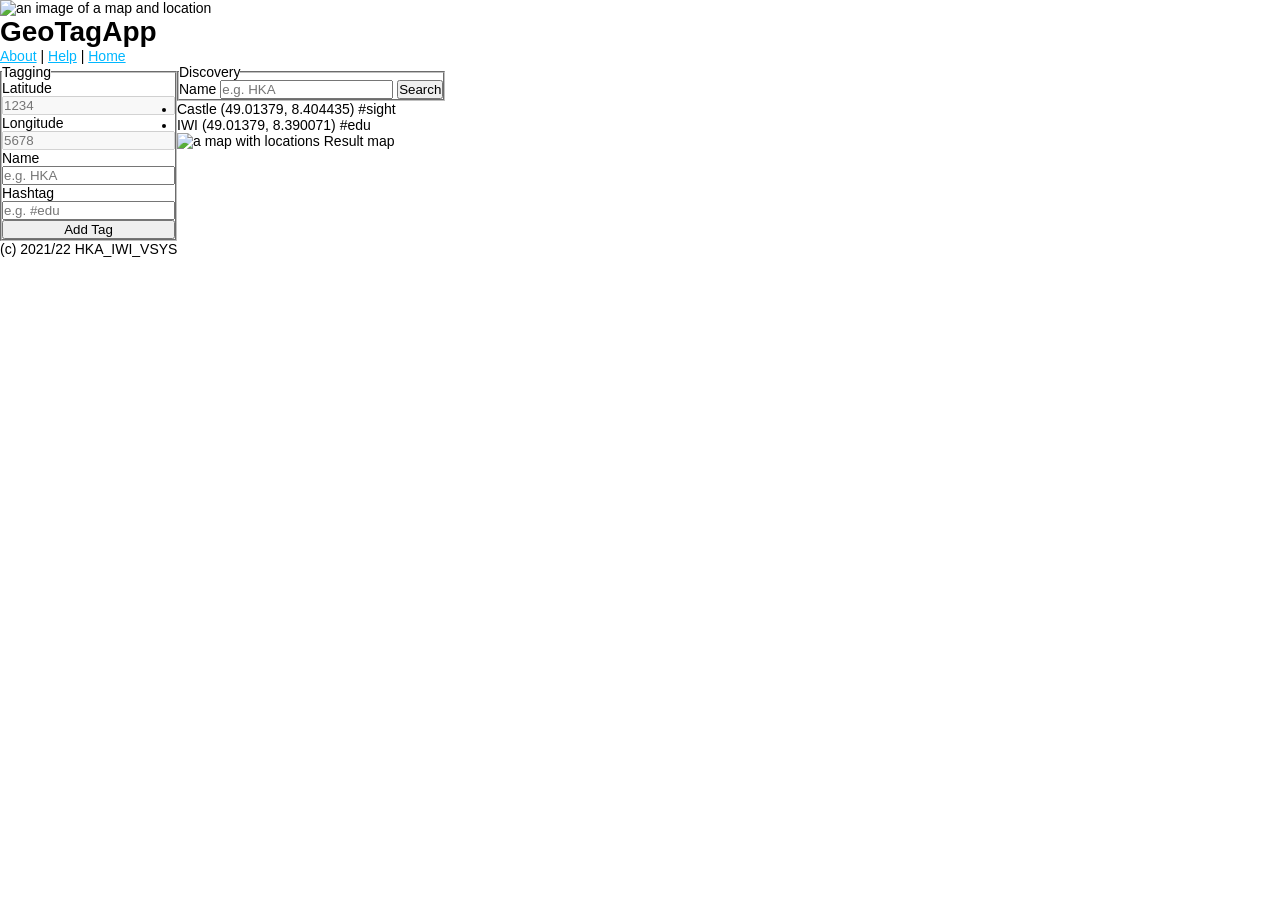
==== Aufgabe1/gta_v1/public/index.html @ cd08b1d3 "added input fields and started with CSS, missing validation" ====
<!DOCTYPE html>

<!-- File origin: VS1LAB A1a -->

<html lang="en">

<script>
function validate_tag() {
    let tag_name = document.forms["tag-form"]["tag_name"].value;
    let tag_tag = document.forms["tag-form"]["tag_tag"].value;
    
}
</script>

<head>
    <meta charset="UTF-8">
    <meta name="viewport" content="width=device-width, initial-scale=1.0">
    <title>GeoTagApp</title>
    <link rel="stylesheet" href="./stylesheets/style.css" />
    <meta name="viewport" content="width=device-width, initial-scale=1.0">
</head>

<body>
    <header class="header">
        <img src="./images/location.png" class="header__image" alt="an image of a map and location">
        <h1 class="header__title">GeoTagApp</h1>
        <nav class="header__navigation">
            <a href="#">About</a> | <a href="#">Help</a> | <a href="/">Home</a>
        </nav>
    </header>

    <main class="main">
        <section class="main__tagging tagging">
            <!-- <h2>Tagging</h2> -->

            <!-- ############### VS1Lab 1a Form 1 Start -->
            <form id="tag-form" action="/tagging" method="post">

                <!-- ... your code here ... -->
                <fieldset class="tagging_fieldset">
                    <legend>Tagging</legend>
                    <label>Latitude</label>
                    <input type="text" id="tag_laditude" placeholder="1234" disabled>
                    <label>Longitude</label>
                    <input type="text" id="tag_longitude" placeholder="5678" disabled>
                    <label>Name</label>
                    <input type="text" id="tag_name" placeholder="e.g. HKA">
                    <label>Hashtag</label>
                    <input type="text" id="tag_tag" placeholder="e.g. #edu">
                    <input type="submit" value="Add Tag">
                </fieldset>

            </form>
            <!-- ############### VS1Lab 1a Form 1 End -->

        </section>

        <section class="main__discovery discovery">
            <!-- <h2 class="discovery__title">Discovery</h2> -->

            <!-- ############### VS1Lab 1a Form 2 Start -->
            <form class="discovery__search" id="discoveryFilterForm" action="/discovery" method="post">

                <!-- ... your code here ... -->
                <fieldset>
                    <legend>Discovery</legend>
                    <label>Name</label>
                    <input type="text" id="discovery_name" placeholder="e.g. HKA">
                    <input type="submit" value="Search">
                </fieldset>

            </form>
            <!-- ############### VS1Lab 1a Form 2 End -->

            <div class="discovery__wrapper">
                <div class="discovery__taglist">
                    <ul class="discovery__results" id="discoveryResults">
                        <li>Castle (49.01379, 8.404435) #sight</li>
                        <li>IWI (49.01379, 8.390071) #edu</li>
                    </ul>
                </div>

                <div id="map" class="discovery__map">
                    <img src="./images/mapview.jpg" alt="a map with locations" id="mapView" />
                    <span>Result map</span>
                </div>
            </div>
        </section>

    </main>

    <footer class="footer">
        <span>(c) 2021/22 HKA_IWI_VSYS</span>
    </footer>
</body>

</html>
---- Aufgabe1/gta_v1/public/stylesheets/style.css ----
/*
  File origin: VS1LAB A1b  

  CSS style is BEM. Classes used for CSS, IDs for JavaScript querying (future use).
  CSS variables used for clarity and themability (e.g. through SSR). 
  Inherited box sizing used for ease of including 3rd party content-box components.
*/

/* Global styling */

html {
  box-sizing: border-box;
}

* {
  margin: 0;
  padding: 0;

  /* This approach prevents issues with 3rd party content-box components */
  box-sizing: inherit;
}


/* Variables (example: see declaration for "a" below) */

:root {
  --link-color: #00B7FF;
  --background-color: #efefef;
  --border-color: #cdcdcd;
  --gray-color: #666;
}


/* HTML element styles */

body {
  font: 14px "Lucida Grande", Helvetica, Arial, sans-serif;
  display: flex;
  flex-direction: column;
  min-height: 100vh;
}

a {
  color: var(--link-color);
}

/* ### TODO ### Styles for other HTML elements */

/* ... your code here ... */


/* Grid styles (no changes required) */

.row {
  width: 100%;
  display: flex;
  justify-content: space-between;
  flex: 1;
}

.col-1 {
  width: calc(8.33% - 1rem);
}

.col-2 {
  width: calc(16.66% - 1rem);
}

.col-3 {
  width: calc(25% - 1rem);
}

.col-4 {
  width: calc(33.33% - 1rem);
}

.col-5 {
  width: calc(41.66% - 1rem);
}

.col-6 {
  width: calc(50% - 1rem);
}

.col-7 {
  width: calc(58.33% - 1rem);
}

.col-8 {
  width: calc(66.66% - 1rem);
}

.col-9 {
  width: calc(75% - 1rem);
}

.col-10 {
  width: calc(83.33% - 1rem);
}

.col-11 {
  width: calc(91.66% - 1rem);
}

.col-12 {
  width: calc(100% - 1rem);
}


/* ### TODO ### Styles for Header Component */

/* ... your code here ... */


/* ### TODO ### Styles for Main Component */
.main {
  display: flex;
  flex-direction: row;
}
/* ... your code here ... */


/* ### TODO ### Styles for Tagging component */
/* ... your code here ... */
.tagging_fieldset {
  display: flex;
  flex-direction: column;
}


/* ### TODO ### Styles for Discovery component */

/* ... your code here ... */


/* ### TODO ### Styles for Footer Component */

/* ... your code here ... */


/* ### TODO ### Media Queries */

/* ... your code here ... */
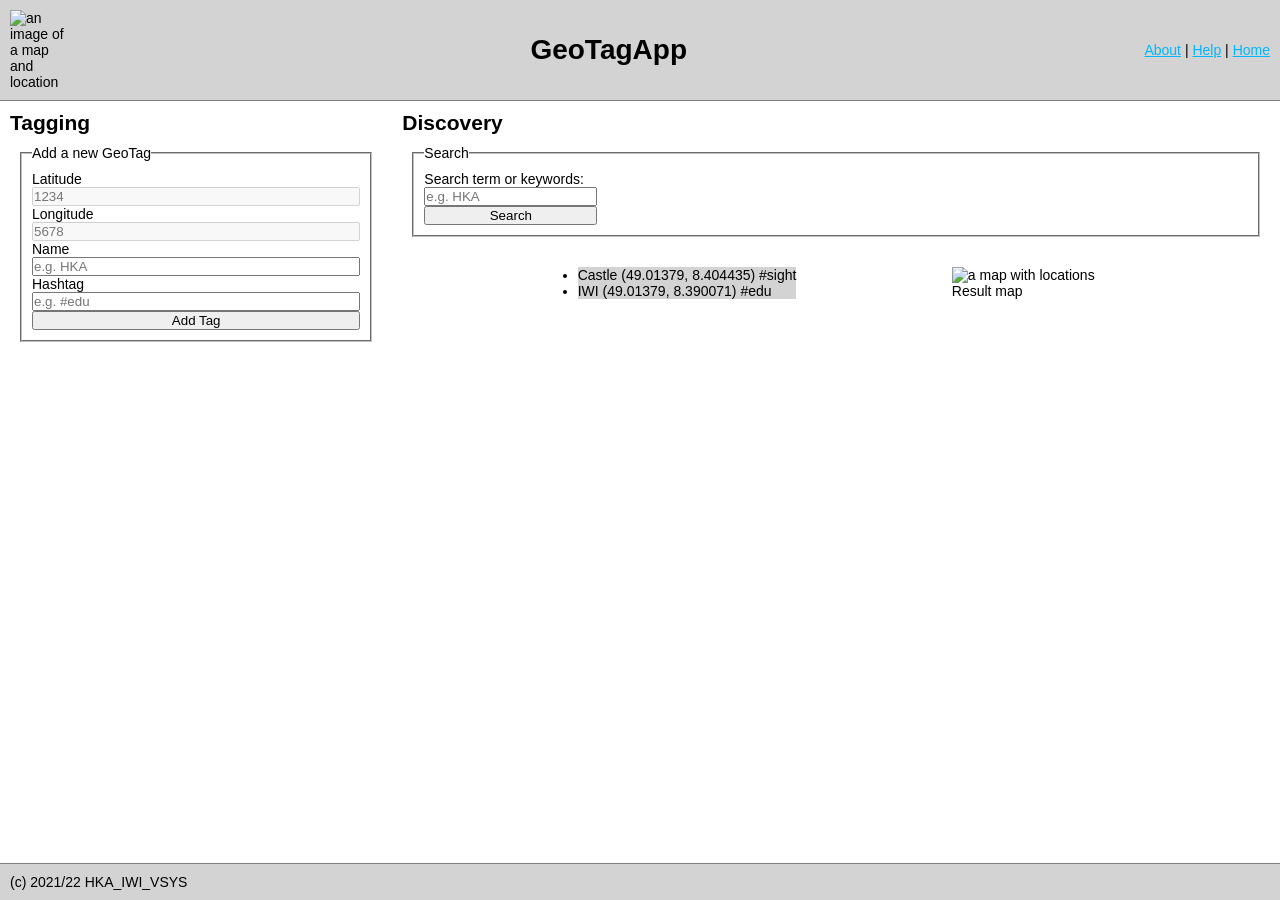
==== commit 72a35a94: "added validator, some css" ====
--- a/Aufgabe1/gta_v1/public/index.html
+++ b/Aufgabe1/gta_v1/public/index.html
@@ -6,9 +6,35 @@
 
 <script>
 function validate_tag() {
+/* ... your code here ... */
     let tag_name = document.forms["tag-form"]["tag_name"].value;
+    if (tag_name == "") {
+        alert("name cannot be empty");
+        return false;
+    } else if (tag_name.length > 10) {
+        alert("name cannot be longer than 10 characters");
+        return false;
+    }
     let tag_tag = document.forms["tag-form"]["tag_tag"].value;
-    
+    if (tag_tag[0] != '#') {
+        alert("tag needs to start with #");
+        return false;
+    } else if (tag_tag.length > 11) { //# + 10
+        alert("tag cannot be longer than 10 characters");
+        return false
+    }
+}
+
+function validate_discovery() {
+/* ... your code here ... */
+    let tag_name = document.forms["discoveryFilterForm"]["discovery_name"].value;
+    if (tag_name == "") {
+        alert("name cannot be empty");
+        return false;
+    } else if (tag_name.length > 10) {
+        alert("name cannot be longer than 10 characters");
+        return false;
+    }
 }
 </script>
 
@@ -31,14 +57,14 @@
 
     <main class="main">
         <section class="main__tagging tagging">
-            <!-- <h2>Tagging</h2> -->
+            <h2>Tagging</h2>
 
             <!-- ############### VS1Lab 1a Form 1 Start -->
-            <form id="tag-form" action="/tagging" method="post">
+            <form id="tag-form" action="/tagging" method="post" onsubmit="return validate_tag()">
 
                 <!-- ... your code here ... -->
                 <fieldset class="tagging_fieldset">
-                    <legend>Tagging</legend>
+                    <legend>Add a new GeoTag</legend>
                     <label>Latitude</label>
                     <input type="text" id="tag_laditude" placeholder="1234" disabled>
                     <label>Longitude</label>
@@ -56,19 +82,21 @@
         </section>
 
         <section class="main__discovery discovery">
-            <!-- <h2 class="discovery__title">Discovery</h2> -->
+            <h2 class="discovery__title">Discovery</h2>
 
             <!-- ############### VS1Lab 1a Form 2 Start -->
-            <form class="discovery__search" id="discoveryFilterForm" action="/discovery" method="post">
+            <form class="discovery__search" id="discoveryFilterForm" action="/discovery" method="post" onsubmit="return validate_discovery()">
 
                 <!-- ... your code here ... -->
-                <fieldset>
-                    <legend>Discovery</legend>
-                    <label>Name</label>
-                    <input type="text" id="discovery_name" placeholder="e.g. HKA">
-                    <input type="submit" value="Search">
+                <fieldset class="discovery_fieldset">
+                    <legend>Search</legend>
+                    <div class="discovery_inputs">
+                        <label>Search term or keywords:</label>
+                        <input type="text" id="discovery_name" placeholder="e.g. HKA">
+                        <input type="submit" value="Search">
+                    </div>
+                    <div class="discovery__spacer"></div>
                 </fieldset>
-
             </form>
             <!-- ############### VS1Lab 1a Form 2 End -->
 
--- a/Aufgabe1/gta_v1/public/stylesheets/style.css
+++ b/Aufgabe1/gta_v1/public/stylesheets/style.css
@@ -47,6 +47,10 @@
 /* ### TODO ### Styles for other HTML elements */
 
 /* ... your code here ... */
+.header__image {
+  width: 5%;
+  height: 5%;
+}
 
 
 /* Grid styles (no changes required) */
@@ -110,32 +114,107 @@
 /* ### TODO ### Styles for Header Component */
 
 /* ... your code here ... */
+.header {
+  display: flex;
+  justify-content: space-between;
+  align-items: center;
+  padding: 10px;
+  background-color: lightgrey;
+  border-bottom: 1px solid grey;
+}
 
 
 /* ### TODO ### Styles for Main Component */
 .main {
   display: flex;
+  justify-content: space-evenly;
+
+}
+/* ... your code here ... */
+
+
+/* ### TODO ### Styles for Tagging component */
+/* ... your code here ... */
+.main__tagging {
+  display: flex;
+  flex-grow: 1;
+  flex-direction: column;
+  margin: 10px;
+}
+
+.tagging_fieldset {
+  display: flex;
+  flex-direction: column;
+  margin: 10px;
+  padding: 10px;
+}
+
+
+/* ### TODO ### Styles for Discovery component */
+
+/* ... your code here ... */
+.main__discovery {
+  display: flex;
+  flex-grow: 3;
+  flex-direction: column;
+  margin: 10px;
+}
+
+.discovery__search {
+  display: flex;
   flex-direction: row;
 }
-/* ... your code here ... */
-
-
-/* ### TODO ### Styles for Tagging component */
-/* ... your code here ... */
-.tagging_fieldset {
-  display: flex;
-  flex-direction: column;
-}
-
-
-/* ### TODO ### Styles for Discovery component */
-
-/* ... your code here ... */
-
+
+.discovery_fieldset {
+  display: flex;
+  flex-direction: row;
+  width: 100%;
+  margin: 10px;
+  padding: 10px;
+}
+
+.discovery_inputs {
+  display: flex;
+  flex-direction: column;
+}
+
+.discovery__spacer {
+  flex-grow: 1;
+}
+
+.discovery__wrapper {
+  display: flex;
+  flex-direction: row;
+  justify-content: space-evenly;
+  margin: 10px;
+  padding: 10px;
+}
+
+.discovery__taglist {
+  display: flex;
+  flex-direction: column;
+}
+
+.discovery__results {
+  background-color: lightgray;
+}
+
+.discovery__map {
+  display: flex;
+  flex-direction: column;
+}
 
 /* ### TODO ### Styles for Footer Component */
 
 /* ... your code here ... */
+.footer {
+  display: flex;
+  align-items: center;
+  padding: 10px;
+  margin-top: auto;
+  background-color: lightgrey;
+  border-top: 1px solid grey;
+}
 
 
 /* ### TODO ### Media Queries */
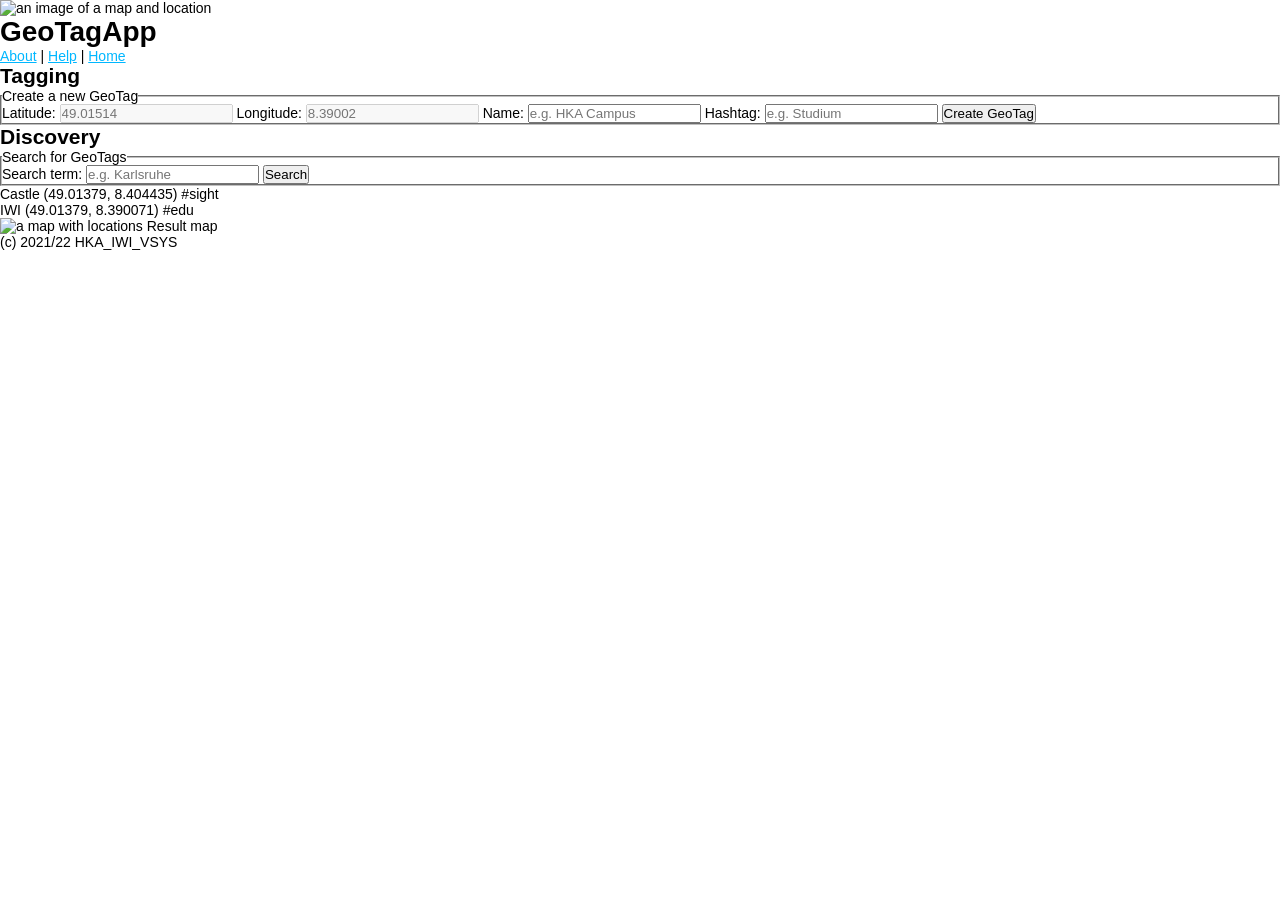
==== commit 6e47c0c4: "Forms and validation implementation" ====
--- a/Aufgabe1/gta_v1/public/index.html
+++ b/Aufgabe1/gta_v1/public/index.html
@@ -3,40 +3,6 @@
 <!-- File origin: VS1LAB A1a -->
 
 <html lang="en">
-
-<script>
-function validate_tag() {
-/* ... your code here ... */
-    let tag_name = document.forms["tag-form"]["tag_name"].value;
-    if (tag_name == "") {
-        alert("name cannot be empty");
-        return false;
-    } else if (tag_name.length > 10) {
-        alert("name cannot be longer than 10 characters");
-        return false;
-    }
-    let tag_tag = document.forms["tag-form"]["tag_tag"].value;
-    if (tag_tag[0] != '#') {
-        alert("tag needs to start with #");
-        return false;
-    } else if (tag_tag.length > 11) { //# + 10
-        alert("tag cannot be longer than 10 characters");
-        return false
-    }
-}
-
-function validate_discovery() {
-/* ... your code here ... */
-    let tag_name = document.forms["discoveryFilterForm"]["discovery_name"].value;
-    if (tag_name == "") {
-        alert("name cannot be empty");
-        return false;
-    } else if (tag_name.length > 10) {
-        alert("name cannot be longer than 10 characters");
-        return false;
-    }
-}
-</script>
 
 <head>
     <meta charset="UTF-8">
@@ -60,22 +26,19 @@
             <h2>Tagging</h2>
 
             <!-- ############### VS1Lab 1a Form 1 Start -->
-            <form id="tag-form" action="/tagging" method="post" onsubmit="return validate_tag()">
-
-                <!-- ... your code here ... -->
-                <fieldset class="tagging_fieldset">
-                    <legend>Add a new GeoTag</legend>
-                    <label>Latitude</label>
-                    <input type="text" id="tag_laditude" placeholder="1234" disabled>
-                    <label>Longitude</label>
-                    <input type="text" id="tag_longitude" placeholder="5678" disabled>
-                    <label>Name</label>
-                    <input type="text" id="tag_name" placeholder="e.g. HKA">
-                    <label>Hashtag</label>
-                    <input type="text" id="tag_tag" placeholder="e.g. #edu">
-                    <input type="submit" value="Add Tag">
+            <form id="tag-form" action="/tagging" method="post">
+                <fieldset>
+                    <legend>Create a new GeoTag</legend>
+                    <label for="tagging_latitude_input">Latitude:</label>
+                    <input id="tagging_latitude_input" placeholder="49.01514" disabled>
+                    <label for="tagging_longitude_input">Longitude:</label>
+                    <input id="tagging_longitude_input" placeholder = "8.39002" disabled>
+                    <label for="tagging_name_input">Name:</label>
+                    <input id="tagging_name_input" placeholder="e.g. HKA Campus">
+                    <label for="tagging_hashtag_input">Hashtag:</label>
+                    <input id="tagging_hashtag_input" placeholder="e.g. Studium">
+                    <button id="tagging_create_geotag_button" type="submit">Create GeoTag</button>
                 </fieldset>
-
             </form>
             <!-- ############### VS1Lab 1a Form 1 End -->
 
@@ -85,17 +48,12 @@
             <h2 class="discovery__title">Discovery</h2>
 
             <!-- ############### VS1Lab 1a Form 2 Start -->
-            <form class="discovery__search" id="discoveryFilterForm" action="/discovery" method="post" onsubmit="return validate_discovery()">
-
-                <!-- ... your code here ... -->
-                <fieldset class="discovery_fieldset">
-                    <legend>Search</legend>
-                    <div class="discovery_inputs">
-                        <label>Search term or keywords:</label>
-                        <input type="text" id="discovery_name" placeholder="e.g. HKA">
-                        <input type="submit" value="Search">
-                    </div>
-                    <div class="discovery__spacer"></div>
+            <form class="discovery__search" id="discoveryFilterForm" action="/discovery" method="post">
+                <fieldset>
+                    <legend>Search for GeoTags</legend>
+                    <label for="discovery_search_input">Search term:</label>
+                    <input id="discovery_search_input" placeholder="e.g. Karlsruhe">
+                    <button id="discovery_search_button" type="submit" onclick="return validate_discovery_form()">Search</button>
                 </fieldset>
             </form>
             <!-- ############### VS1Lab 1a Form 2 End -->
@@ -120,6 +78,56 @@
     <footer class="footer">
         <span>(c) 2021/22 HKA_IWI_VSYS</span>
     </footer>
+
+    <script>
+        const tagging_form = document.getElementById("tag-form");
+        const discovery_form = document.getElementById("discoveryFilterForm")
+        tagging_form.addEventListener("submit", function(event) {
+            let name = document.getElementById("tagging_name_input").value;
+            let tag = document.getElementById("tagging_hashtag_input").value;
+            if(name == "") {
+                event.preventDefault();
+                alert("Error: Name cannot be left blank");
+                return;
+            }
+            if(name.length > 10) {
+                event.preventDefault();
+                alert("Error: Name cannot be longer than 10 characters");
+                return;
+            }
+            if(!tag || tag[0] !== "#") {
+                event.preventDefault();
+                alert("Error: Hashtag must begin with the # character");
+                return;
+            }
+            if(tag.length > 11) {
+                event.preventDefault();
+                alert("Error: Hashtag cannot be longer than 10 characters after the # character");
+                return;
+            }
+        });
+
+        discovery_form.addEventListener("submit", function(event) {
+            let search = document.getElementById("discovery_search_input").value;
+            if(search == "") {
+                event.preventDefault();
+                alert("Error: Searchterm cannot be left blank");
+                return;
+            }
+            if(search.length > 10) {
+                event.preventDefault();
+                alert("Error: Searchterm cannot be longer than 10 characters");
+                return;
+            }
+        });
+
+        function validate_discovery_form() {
+            
+            return true;
+        }
+
+    </script>
+
 </body>
 
 </html>
--- a/Aufgabe1/gta_v1/public/stylesheets/style.css
+++ b/Aufgabe1/gta_v1/public/stylesheets/style.css
@@ -47,10 +47,6 @@
 /* ### TODO ### Styles for other HTML elements */
 
 /* ... your code here ... */
-.header__image {
-  width: 5%;
-  height: 5%;
-}
 
 
 /* Grid styles (no changes required) */
@@ -114,107 +110,26 @@
 /* ### TODO ### Styles for Header Component */
 
 /* ... your code here ... */
-.header {
-  display: flex;
-  justify-content: space-between;
-  align-items: center;
-  padding: 10px;
-  background-color: lightgrey;
-  border-bottom: 1px solid grey;
-}
 
 
 /* ### TODO ### Styles for Main Component */
-.main {
-  display: flex;
-  justify-content: space-evenly;
 
-}
 /* ... your code here ... */
 
 
 /* ### TODO ### Styles for Tagging component */
+
 /* ... your code here ... */
-.main__tagging {
-  display: flex;
-  flex-grow: 1;
-  flex-direction: column;
-  margin: 10px;
-}
-
-.tagging_fieldset {
-  display: flex;
-  flex-direction: column;
-  margin: 10px;
-  padding: 10px;
-}
 
 
 /* ### TODO ### Styles for Discovery component */
 
 /* ... your code here ... */
-.main__discovery {
-  display: flex;
-  flex-grow: 3;
-  flex-direction: column;
-  margin: 10px;
-}
 
-.discovery__search {
-  display: flex;
-  flex-direction: row;
-}
-
-.discovery_fieldset {
-  display: flex;
-  flex-direction: row;
-  width: 100%;
-  margin: 10px;
-  padding: 10px;
-}
-
-.discovery_inputs {
-  display: flex;
-  flex-direction: column;
-}
-
-.discovery__spacer {
-  flex-grow: 1;
-}
-
-.discovery__wrapper {
-  display: flex;
-  flex-direction: row;
-  justify-content: space-evenly;
-  margin: 10px;
-  padding: 10px;
-}
-
-.discovery__taglist {
-  display: flex;
-  flex-direction: column;
-}
-
-.discovery__results {
-  background-color: lightgray;
-}
-
-.discovery__map {
-  display: flex;
-  flex-direction: column;
-}
 
 /* ### TODO ### Styles for Footer Component */
 
 /* ... your code here ... */
-.footer {
-  display: flex;
-  align-items: center;
-  padding: 10px;
-  margin-top: auto;
-  background-color: lightgrey;
-  border-top: 1px solid grey;
-}
 
 
 /* ### TODO ### Media Queries */
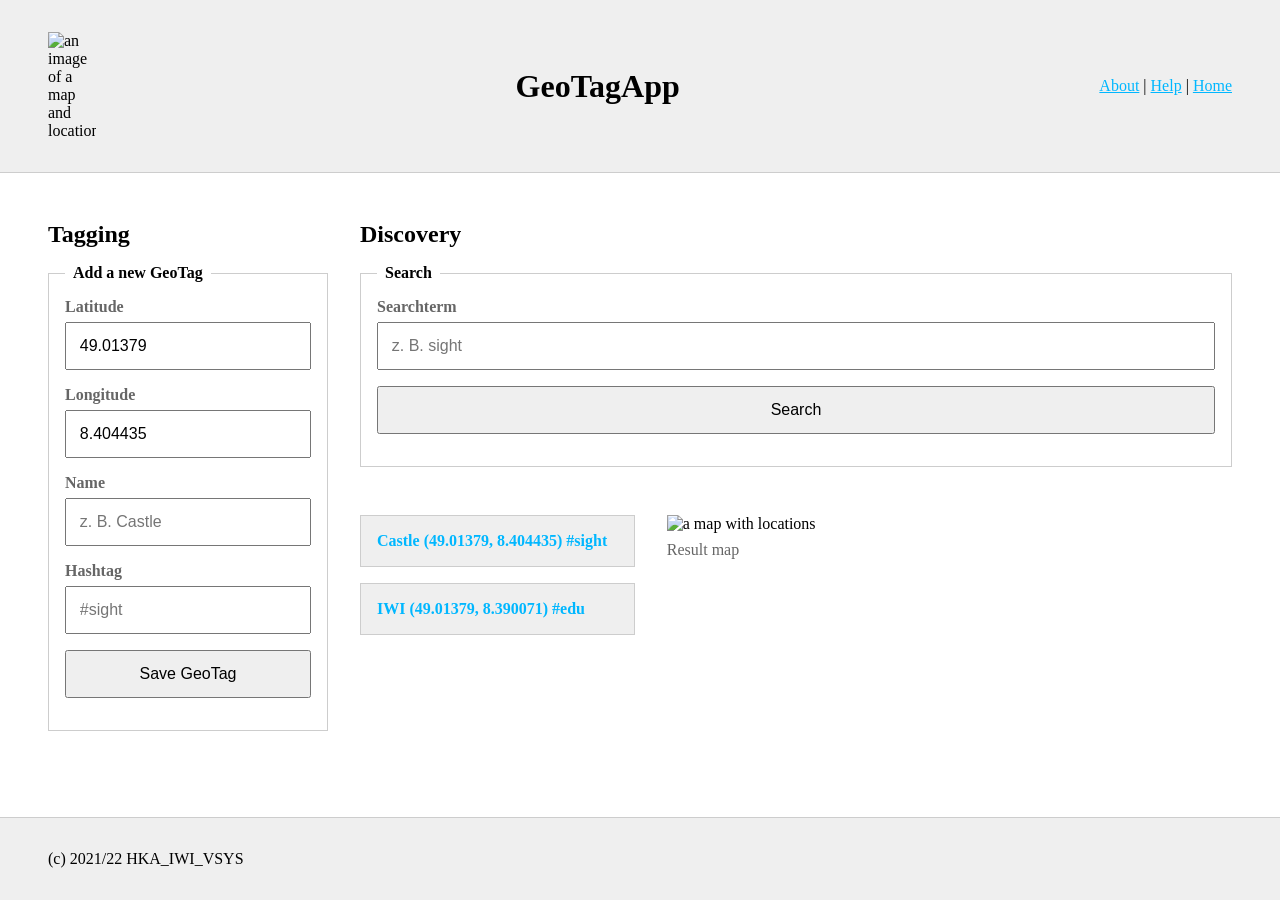
==== commit 80ab7a31: "Fertig?" ====
--- a/Aufgabe1/gta_v1/public/index.html
+++ b/Aufgabe1/gta_v1/public/index.html
@@ -3,6 +3,11 @@
 <!-- File origin: VS1LAB A1a -->
 
 <html lang="en">
+
+<script>
+
+    
+</script>
 
 <head>
     <meta charset="UTF-8">
@@ -21,52 +26,68 @@
         </nav>
     </header>
 
-    <main class="main">
-        <section class="main__tagging tagging">
+    <main class="main row">
+        <section class="main__tagging tagging col-3">
             <h2>Tagging</h2>
 
             <!-- ############### VS1Lab 1a Form 1 Start -->
-            <form id="tag-form" action="/tagging" method="post">
+            <form id="tag-form" action="/tagging" method="post" onsubmit="return validate_tag()">
+
+                <!-- ... your code here ... -->
                 <fieldset>
-                    <legend>Create a new GeoTag</legend>
-                    <label for="tagging_latitude_input">Latitude:</label>
-                    <input id="tagging_latitude_input" placeholder="49.01514" disabled>
-                    <label for="tagging_longitude_input">Longitude:</label>
-                    <input id="tagging_longitude_input" placeholder = "8.39002" disabled>
-                    <label for="tagging_name_input">Name:</label>
-                    <input id="tagging_name_input" placeholder="e.g. HKA Campus">
-                    <label for="tagging_hashtag_input">Hashtag:</label>
-                    <input id="tagging_hashtag_input" placeholder="e.g. Studium">
-                    <button id="tagging_create_geotag_button" type="submit">Create GeoTag</button>
+                    <legend>Add a new GeoTag</legend>
+
+                    <label for="tag-latitude">Latitude</label>
+                    <input type="text" id="tag-latitude" name="latitude" value="49.01379" readonly>
+
+                    <label for="tag-longitude">Longitude</label>
+                    <input type="text" id="tag-longitude" name="longitude" value="8.404435" readonly>
+
+                    <label for="tag-name">Name</label>
+                    <input type="text" id="tag-name" name="name" placeholder="z. B. Castle" required maxlength="10" pattern="[A-Za-z]{1,10}">
+
+                    <label for="tag-hashtag">Hashtag</label>
+                    <input type="text" id="tag-hashtag" name="hashtag" placeholder="#sight" maxlength="11" pattern="#[A-Za-z]{1,10}">
+
+                    <button type="submit">Save GeoTag</button>
                 </fieldset>
+                
             </form>
             <!-- ############### VS1Lab 1a Form 1 End -->
 
         </section>
 
-        <section class="main__discovery discovery">
+        <section class="main__discovery discovery col-9">
             <h2 class="discovery__title">Discovery</h2>
 
             <!-- ############### VS1Lab 1a Form 2 Start -->
-            <form class="discovery__search" id="discoveryFilterForm" action="/discovery" method="post">
-                <fieldset>
-                    <legend>Search for GeoTags</legend>
-                    <label for="discovery_search_input">Search term:</label>
-                    <input id="discovery_search_input" placeholder="e.g. Karlsruhe">
-                    <button id="discovery_search_button" type="submit" onclick="return validate_discovery_form()">Search</button>
-                </fieldset>
+            <form class="discovery__search" id="discoveryFilterForm" action="/discovery" method="post" onsubmit="return validate_discovery()">
+
+                <!-- ... your code here ... -->
+                 <fieldset>
+                    <legend>Search</legend>
+
+                    <label for="discovery-searchterm">Searchterm</label>
+                    <input type="text" id="discovery-searchterm" name="searchterm" placeholder="z. B. sight">
+
+                    <input type="hidden" id="discovery-latitude" name="latitude" value="49.01379">
+                    <input type="hidden" id="discovery-longitude" name="longitude" value="8.404435">
+
+                    <button type="submit">Search</button>
+                 </fieldset>
+                
             </form>
             <!-- ############### VS1Lab 1a Form 2 End -->
 
-            <div class="discovery__wrapper">
-                <div class="discovery__taglist">
+            <div class="discovery__wrapper row">
+                <div class="discovery__taglist col-4">
                     <ul class="discovery__results" id="discoveryResults">
                         <li>Castle (49.01379, 8.404435) #sight</li>
                         <li>IWI (49.01379, 8.390071) #edu</li>
                     </ul>
                 </div>
 
-                <div id="map" class="discovery__map">
+                <div id="map" class="discovery__map col-8">
                     <img src="./images/mapview.jpg" alt="a map with locations" id="mapView" />
                     <span>Result map</span>
                 </div>
@@ -78,56 +99,6 @@
     <footer class="footer">
         <span>(c) 2021/22 HKA_IWI_VSYS</span>
     </footer>
-
-    <script>
-        const tagging_form = document.getElementById("tag-form");
-        const discovery_form = document.getElementById("discoveryFilterForm")
-        tagging_form.addEventListener("submit", function(event) {
-            let name = document.getElementById("tagging_name_input").value;
-            let tag = document.getElementById("tagging_hashtag_input").value;
-            if(name == "") {
-                event.preventDefault();
-                alert("Error: Name cannot be left blank");
-                return;
-            }
-            if(name.length > 10) {
-                event.preventDefault();
-                alert("Error: Name cannot be longer than 10 characters");
-                return;
-            }
-            if(!tag || tag[0] !== "#") {
-                event.preventDefault();
-                alert("Error: Hashtag must begin with the # character");
-                return;
-            }
-            if(tag.length > 11) {
-                event.preventDefault();
-                alert("Error: Hashtag cannot be longer than 10 characters after the # character");
-                return;
-            }
-        });
-
-        discovery_form.addEventListener("submit", function(event) {
-            let search = document.getElementById("discovery_search_input").value;
-            if(search == "") {
-                event.preventDefault();
-                alert("Error: Searchterm cannot be left blank");
-                return;
-            }
-            if(search.length > 10) {
-                event.preventDefault();
-                alert("Error: Searchterm cannot be longer than 10 characters");
-                return;
-            }
-        });
-
-        function validate_discovery_form() {
-            
-            return true;
-        }
-
-    </script>
-
 </body>
 
 </html>
--- a/Aufgabe1/gta_v1/public/stylesheets/style.css
+++ b/Aufgabe1/gta_v1/public/stylesheets/style.css
@@ -34,7 +34,7 @@
 /* HTML element styles */
 
 body {
-  font: 14px "Lucida Grande", Helvetica, Arial, sans-serif;
+  font-family: 14px Helvetica, Arial, sans-serif;
   display: flex;
   flex-direction: column;
   min-height: 100vh;
@@ -47,6 +47,49 @@
 /* ### TODO ### Styles for other HTML elements */
 
 /* ... your code here ... */
+h1, h2 {
+  margin-bottom: 1rem;
+}
+
+main {
+  flex: 1;
+}
+
+form {
+  width: 100%;
+}
+
+fieldset {
+  border: 1px solid var(--border-color);
+  padding: 1rem;
+  margin-bottom: 1.5rem;
+}
+
+legend {
+  font-weight: bold;
+  padding: 0 0.5rem;
+}
+
+label {
+  display: block;
+  margin-bottom: 0.4rem;
+  font-weight: bold;
+  color: var(--gray-color);
+}
+
+input,
+button {
+  width: 100%;
+  padding: 0.8rem;
+  margin-bottom: 1rem;
+  font-size: 1rem;
+}
+
+button {
+  cursor: pointer;
+}
+
+
 
 
 /* Grid styles (no changes required) */
@@ -110,28 +153,136 @@
 /* ### TODO ### Styles for Header Component */
 
 /* ... your code here ... */
+.header {
+  display: flex;
+  justify-content: space-between;
+  align-items: center;
+  padding: 2rem 3rem;
+  background-color: var(--background-color);
+  border-bottom: 1px solid var(--border-color);
+}
+
+.header__image {
+  width: 48px;
+  height: auto;
+}
+
+.header__title {
+  margin: 0;
+}
+
+.header__navigation {
+  font-size: 1rem;
+}
 
 
 /* ### TODO ### Styles for Main Component */
 
 /* ... your code here ... */
+.main {
+  padding: 3rem;
+  gap: 2rem;
+  align-items: flex-start;
+}
 
 
 /* ### TODO ### Styles for Tagging component */
 
 /* ... your code here ... */
+.tagging {
+  display: flex;
+  flex-direction: column;
+}
+
+#tag-form {
+  width: 100%;
+}
 
 
 /* ### TODO ### Styles for Discovery component */
 
 /* ... your code here ... */
+.discovery {
+  display: flex;
+  flex-direction: column;
+}
+
+.discovery__search {
+  margin-bottom: 1.5rem;
+}
+
+.discovery__wrapper {
+  gap: 2rem;
+  align-items: flex-start;
+}
+
+.discovery__results {
+  list-style: none;
+}
+
+.discovery__results li {
+  background-color: var(--background-color);
+  border: 1px solid var(--border-color);
+  padding: 1rem;
+  margin-bottom: 1rem;
+  color: var(--link-color);
+  font-weight: bold;
+}
+
+.discovery__map img {
+  width: 100%;
+  display: block;
+}
+
+.discovery__map span {
+  display: block;
+  margin-top: 0.5rem;
+  color: var(--gray-color);
+}
 
 
 /* ### TODO ### Styles for Footer Component */
 
 /* ... your code here ... */
+.footer {
+  background-color: var(--background-color);
+  border-top: 1px solid var(--border-color);
+  padding: 2rem 3rem;
+  margin-top: auto;
+}
 
 
 /* ### TODO ### Media Queries */
 
-/* ... your code here ... */+/* ... your code here ... */
+
+@media (max-width: 850px) {
+  .row {
+    flex-direction: column;
+  }
+
+  .col-1,
+  .col-2,
+  .col-3,
+  .col-4,
+  .col-5,
+  .col-6,
+  .col-7,
+  .col-8,
+  .col-9,
+  .col-10,
+  .col-11,
+  .col-12 {
+    width: 100%;
+  }
+
+  .header {
+    flex-direction: column;
+    gap: 1rem;
+    text-align: center;
+  }
+
+  .main {
+    padding: 1.5rem;
+  }
+}
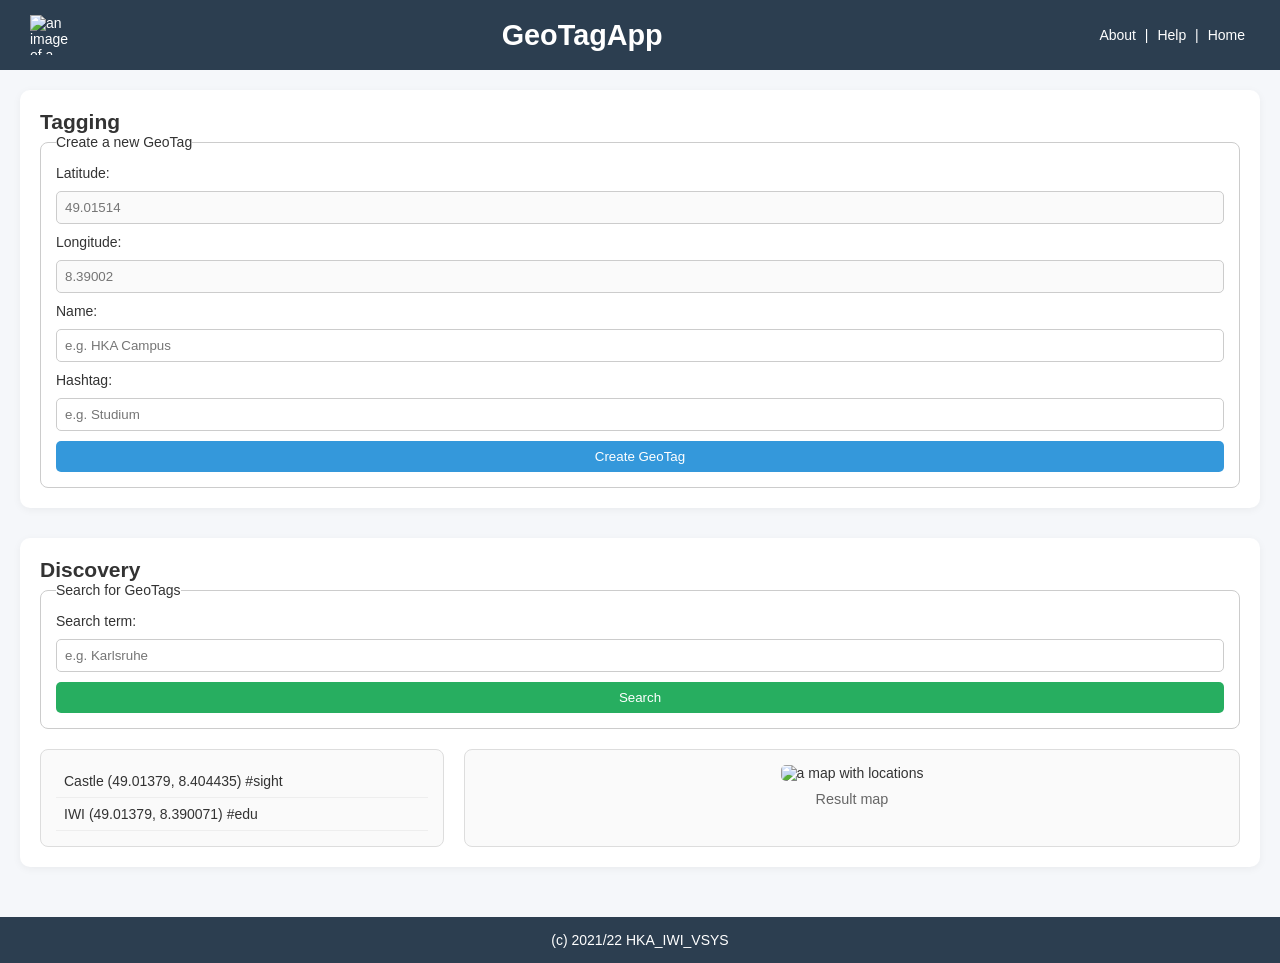
==== commit 6d81f792: "Finished Stylesheet" ====
--- a/Aufgabe1/gta_v1/public/index.html
+++ b/Aufgabe1/gta_v1/public/index.html
@@ -3,11 +3,6 @@
 <!-- File origin: VS1LAB A1a -->
 
 <html lang="en">
-
-<script>
-
-    
-</script>
 
 <head>
     <meta charset="UTF-8">
@@ -26,68 +21,52 @@
         </nav>
     </header>
 
-    <main class="main row">
-        <section class="main__tagging tagging col-3">
+    <main class="main">
+        <section class="main__tagging tagging">
             <h2>Tagging</h2>
 
             <!-- ############### VS1Lab 1a Form 1 Start -->
-            <form id="tag-form" action="/tagging" method="post" onsubmit="return validate_tag()">
-
-                <!-- ... your code here ... -->
-                <fieldset>
-                    <legend>Add a new GeoTag</legend>
-
-                    <label for="tag-latitude">Latitude</label>
-                    <input type="text" id="tag-latitude" name="latitude" value="49.01379" readonly>
-
-                    <label for="tag-longitude">Longitude</label>
-                    <input type="text" id="tag-longitude" name="longitude" value="8.404435" readonly>
-
-                    <label for="tag-name">Name</label>
-                    <input type="text" id="tag-name" name="name" placeholder="z. B. Castle" required maxlength="10" pattern="[A-Za-z]{1,10}">
-
-                    <label for="tag-hashtag">Hashtag</label>
-                    <input type="text" id="tag-hashtag" name="hashtag" placeholder="#sight" maxlength="11" pattern="#[A-Za-z]{1,10}">
-
-                    <button type="submit">Save GeoTag</button>
+            <form id="tag-form" action="/tagging" method="post">
+                <fieldset class="tagging__fieldset">
+                    <legend>Create a new GeoTag</legend>
+                    <label for="tagging_latitude_input">Latitude:</label>
+                    <input id="tagging_latitude_input" placeholder="49.01514" disabled>
+                    <label for="tagging_longitude_input">Longitude:</label>
+                    <input id="tagging_longitude_input" placeholder = "8.39002" disabled>
+                    <label for="tagging_name_input">Name:</label>
+                    <input id="tagging_name_input" placeholder="e.g. HKA Campus">
+                    <label for="tagging_hashtag_input">Hashtag:</label>
+                    <input id="tagging_hashtag_input" placeholder="e.g. Studium">
+                    <button id="tagging_create_geotag_button" type="submit">Create GeoTag</button>
                 </fieldset>
-                
             </form>
             <!-- ############### VS1Lab 1a Form 1 End -->
 
         </section>
 
-        <section class="main__discovery discovery col-9">
+        <section class="main__discovery discovery">
             <h2 class="discovery__title">Discovery</h2>
 
             <!-- ############### VS1Lab 1a Form 2 Start -->
-            <form class="discovery__search" id="discoveryFilterForm" action="/discovery" method="post" onsubmit="return validate_discovery()">
-
-                <!-- ... your code here ... -->
-                 <fieldset>
-                    <legend>Search</legend>
-
-                    <label for="discovery-searchterm">Searchterm</label>
-                    <input type="text" id="discovery-searchterm" name="searchterm" placeholder="z. B. sight">
-
-                    <input type="hidden" id="discovery-latitude" name="latitude" value="49.01379">
-                    <input type="hidden" id="discovery-longitude" name="longitude" value="8.404435">
-
-                    <button type="submit">Search</button>
-                 </fieldset>
-                
+            <form class="discovery__search" id="discoveryFilterForm" action="/discovery" method="post">
+                <fieldset class="discovery__fieldset">
+                    <legend>Search for GeoTags</legend>
+                    <label for="discovery_search_input">Search term:</label>
+                    <input id="discovery_search_input" placeholder="e.g. Karlsruhe">
+                    <button id="discovery_search_button" type="submit" onclick="return validate_discovery_form()">Search</button>
+                </fieldset>
             </form>
             <!-- ############### VS1Lab 1a Form 2 End -->
 
-            <div class="discovery__wrapper row">
-                <div class="discovery__taglist col-4">
+            <div class="discovery__wrapper">
+                <div class="discovery__taglist">
                     <ul class="discovery__results" id="discoveryResults">
                         <li>Castle (49.01379, 8.404435) #sight</li>
                         <li>IWI (49.01379, 8.390071) #edu</li>
                     </ul>
                 </div>
 
-                <div id="map" class="discovery__map col-8">
+                <div id="map" class="discovery__map">
                     <img src="./images/mapview.jpg" alt="a map with locations" id="mapView" />
                     <span>Result map</span>
                 </div>
@@ -99,6 +78,52 @@
     <footer class="footer">
         <span>(c) 2021/22 HKA_IWI_VSYS</span>
     </footer>
+
+    <script>
+        const tagging_form = document.getElementById("tag-form");
+        const discovery_form = document.getElementById("discoveryFilterForm")
+        tagging_form.addEventListener("submit", function(event) {
+            let name = document.getElementById("tagging_name_input").value;
+            let tag = document.getElementById("tagging_hashtag_input").value;
+            if(name == "") {
+                event.preventDefault();
+                alert("Error: Name cannot be left blank");
+                return;
+            }
+            if(name.length > 10) {
+                event.preventDefault();
+                alert("Error: Name cannot be longer than 10 characters");
+                return;
+            }
+            if(!tag || tag[0] !== "#") {
+                event.preventDefault();
+                alert("Error: Hashtag must begin with the # character");
+                return;
+            }
+            if(tag.length > 11) {
+                event.preventDefault();
+                alert("Error: Hashtag cannot be longer than 10 characters after the # character");
+                return;
+            }
+        });
+
+        discovery_form.addEventListener("submit", function(event) {
+            let search = document.getElementById("discovery_search_input").value;
+            if(search == "") {
+                event.preventDefault();
+                alert("Error: Searchterm cannot be left blank");
+                return;
+            }
+            if(search.length > 10) {
+                event.preventDefault();
+                alert("Error: Searchterm cannot be longer than 10 characters");
+                return;
+            }
+        });
+
+
+    </script>
+
 </body>
 
 </html>
--- a/Aufgabe1/gta_v1/public/stylesheets/style.css
+++ b/Aufgabe1/gta_v1/public/stylesheets/style.css
@@ -34,7 +34,7 @@
 /* HTML element styles */
 
 body {
-  font-family: 14px Helvetica, Arial, sans-serif;
+  font: 14px "Lucida Grande", Helvetica, Arial, sans-serif;
   display: flex;
   flex-direction: column;
   min-height: 100vh;
@@ -47,50 +47,10 @@
 /* ### TODO ### Styles for other HTML elements */
 
 /* ... your code here ... */
-h1, h2 {
-  margin-bottom: 1rem;
-}
-
-main {
-  flex: 1;
-}
-
-form {
-  width: 100%;
-}
-
-fieldset {
-  border: 1px solid var(--border-color);
-  padding: 1rem;
-  margin-bottom: 1.5rem;
-}
-
-legend {
-  font-weight: bold;
-  padding: 0 0.5rem;
-}
-
-label {
-  display: block;
-  margin-bottom: 0.4rem;
-  font-weight: bold;
-  color: var(--gray-color);
-}
-
-input,
-button {
-  width: 100%;
-  padding: 0.8rem;
-  margin-bottom: 1rem;
-  font-size: 1rem;
-}
-
-button {
-  cursor: pointer;
-}
-
-
-
+.header__image {
+  height: 3%;
+  width: 3%;
+}
 
 /* Grid styles (no changes required) */
 
@@ -152,137 +112,195 @@
 
 /* ### TODO ### Styles for Header Component */
 
-/* ... your code here ... */
+/* Allgemeine Styles */
+body {
+    margin: 0;
+    font-family: Arial, sans-serif;
+    background-color: #f5f7fa;
+    color: #333;
+}
+
+/* HEADER */
 .header {
-  display: flex;
-  justify-content: space-between;
-  align-items: center;
-  padding: 2rem 3rem;
-  background-color: var(--background-color);
-  border-bottom: 1px solid var(--border-color);
+    display: flex;
+    align-items: center;
+    justify-content: space-between;
+    background-color: #2c3e50;
+    color: white;
+    padding: 15px 30px;
 }
 
 .header__image {
-  width: 48px;
-  height: auto;
+    width: 40px;
+    height: 40px;
 }
 
 .header__title {
-  margin: 0;
-}
-
-.header__navigation {
-  font-size: 1rem;
-}
-
-
-/* ### TODO ### Styles for Main Component */
-
-/* ... your code here ... */
+    margin: 0;
+    font-size: 1.8rem;
+}
+
+.header__navigation a {
+    color: white;
+    text-decoration: none;
+    margin: 0 5px;
+}
+
+.header__navigation a:hover {
+    text-decoration: underline;
+}
+
+/* MAIN */
 .main {
-  padding: 3rem;
-  gap: 2rem;
-  align-items: flex-start;
-}
-
-
-/* ### TODO ### Styles for Tagging component */
-
-/* ... your code here ... */
-.tagging {
-  display: flex;
-  flex-direction: column;
-}
-
-#tag-form {
-  width: 100%;
-}
-
-
-/* ### TODO ### Styles for Discovery component */
-
-/* ... your code here ... */
-.discovery {
-  display: flex;
-  flex-direction: column;
-}
-
-.discovery__search {
-  margin-bottom: 1.5rem;
-}
-
+    padding: 20px;
+    display: flex;
+    flex-direction: column;
+    gap: 30px;
+}
+
+/* TAGGING SECTION */
+.main__tagging {
+    background-color: white;
+    padding: 20px;
+    border-radius: 10px;
+    box-shadow: 0 2px 8px rgba(0,0,0,0.05);
+}
+
+.tagging__fieldset {
+    display: flex;
+    flex-direction: column;
+    gap: 10px;
+    border: 1px solid #ccc;
+    padding: 15px;
+    border-radius: 8px;
+}
+
+.tagging__fieldset input,
+.tagging__fieldset button {
+    padding: 8px;
+    border-radius: 5px;
+    border: 1px solid #ccc;
+}
+
+.tagging__fieldset button {
+    background-color: #3498db;
+    color: white;
+    cursor: pointer;
+    border: none;
+}
+
+.tagging__fieldset button:hover {
+    background-color: #2980b9;
+}
+
+/* DISCOVERY SECTION */
+.main__discovery {
+    background-color: white;
+    padding: 20px;
+    border-radius: 10px;
+    box-shadow: 0 2px 8px rgba(0,0,0,0.05);
+}
+
+.discovery__fieldset {
+    display: flex;
+    flex-direction: column;
+    gap: 10px;
+    border: 1px solid #ccc;
+    padding: 15px;
+    border-radius: 8px;
+    margin-bottom: 20px;
+}
+
+.discovery__fieldset input,
+.discovery__fieldset button {
+    padding: 8px;
+    border-radius: 5px;
+    border: 1px solid #ccc;
+}
+
+.discovery__fieldset button {
+    background-color: #27ae60;
+    color: white;
+    cursor: pointer;
+    border: none;
+}
+
+.discovery__fieldset button:hover {
+    background-color: #1e8449;
+}
+
+/* WRAPPER: LIST + MAP nebeneinander */
 .discovery__wrapper {
-  gap: 2rem;
-  align-items: flex-start;
+    display: flex;
+    gap: 20px;
+    flex-wrap: wrap;
+}
+
+/* TAGLIST */
+.discovery__taglist {
+    flex: 1;
+    min-width: 250px;
+    background-color: #fafafa;
+    padding: 15px;
+    border-radius: 8px;
+    border: 1px solid #ddd;
 }
 
 .discovery__results {
-  list-style: none;
+    list-style: none;
+    padding: 0;
+    margin: 0;
 }
 
 .discovery__results li {
-  background-color: var(--background-color);
-  border: 1px solid var(--border-color);
-  padding: 1rem;
-  margin-bottom: 1rem;
-  color: var(--link-color);
-  font-weight: bold;
+    padding: 8px;
+    border-bottom: 1px solid #eee;
+}
+
+/* MAP */
+.discovery__map {
+    flex: 2;
+    min-width: 300px;
+    text-align: center;
+    background-color: #fafafa;
+    padding: 15px;
+    border-radius: 8px;
+    border: 1px solid #ddd;
 }
 
 .discovery__map img {
-  width: 100%;
-  display: block;
+    max-width: 100%;
+    border-radius: 5px;
 }
 
 .discovery__map span {
-  display: block;
-  margin-top: 0.5rem;
-  color: var(--gray-color);
-}
-
-
-/* ### TODO ### Styles for Footer Component */
-
-/* ... your code here ... */
+    display: block;
+    margin-top: 10px;
+    font-size: 0.9rem;
+    color: #666;
+}
+
+/* FOOTER */
 .footer {
-  background-color: var(--background-color);
-  border-top: 1px solid var(--border-color);
-  padding: 2rem 3rem;
-  margin-top: auto;
-}
-
+    text-align: center;
+    padding: 15px;
+    background-color: #2c3e50;
+    color: white;
+    margin-top: 30px;
+}
 
 /* ### TODO ### Media Queries */
 
-/* ... your code here ... */
-
-@media (max-width: 850px) {
-  .row {
+@media (max-width: 600px) {
+  .main {
+    display: flex;
     flex-direction: column;
   }
-
-  .col-1,
-  .col-2,
-  .col-3,
-  .col-4,
-  .col-5,
-  .col-6,
-  .col-7,
-  .col-8,
-  .col-9,
-  .col-10,
-  .col-11,
-  .col-12 {
-    width: 100%;
-  }
-
-  .header {
-    flex-direction: column;
-    gap: 1rem;
-    text-align: center;
-  }
-
-  .main {
-    padding: 1.5rem;
+}
+
+@media (max-width: 600px) {
+ .discovery__wrapper {
+    display: flex;
+    flex-direction: column;
   }
 }
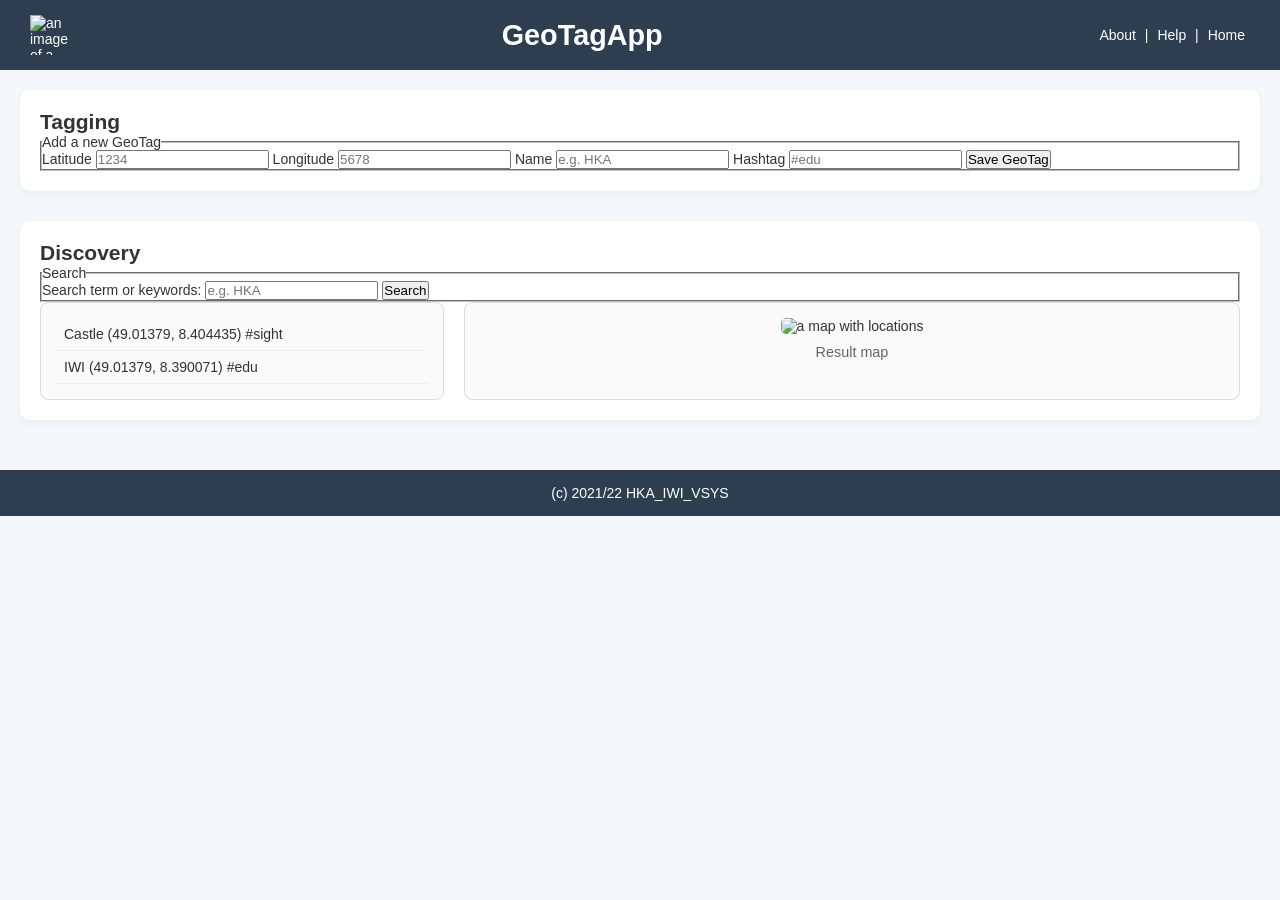
==== commit 826e9d4f: "added update_location" ====
--- a/Aufgabe1/gta_v1/public/index.html
+++ b/Aufgabe1/gta_v1/public/index.html
@@ -3,6 +3,9 @@
 <!-- File origin: VS1LAB A1a -->
 
 <html lang="en">
+
+<script>
+</script>
 
 <head>
     <meta charset="UTF-8">
@@ -27,18 +30,26 @@
 
             <!-- ############### VS1Lab 1a Form 1 Start -->
             <form id="tag-form" action="/tagging" method="post">
-                <fieldset class="tagging__fieldset">
-                    <legend>Create a new GeoTag</legend>
-                    <label for="tagging_latitude_input">Latitude:</label>
-                    <input id="tagging_latitude_input" placeholder="49.01514" disabled>
-                    <label for="tagging_longitude_input">Longitude:</label>
-                    <input id="tagging_longitude_input" placeholder = "8.39002" disabled>
-                    <label for="tagging_name_input">Name:</label>
-                    <input id="tagging_name_input" placeholder="e.g. HKA Campus">
-                    <label for="tagging_hashtag_input">Hashtag:</label>
-                    <input id="tagging_hashtag_input" placeholder="e.g. Studium">
-                    <button id="tagging_create_geotag_button" type="submit">Create GeoTag</button>
+
+                <!-- ... your code here ... -->
+                <fieldset class="tagging_fieldset">
+                    <legend>Add a new GeoTag</legend>
+
+                    <label for="tag-latitude">Latitude</label>
+                    <input type="text" id="tag-latitude" name="latitude" placeholder="1234" readonly>
+
+                    <label for="tag-longitude">Longitude</label>
+                    <input type="text" id="tag-longitude" name="longitude" placeholder="5678" readonly>
+
+                    <label for="tag-name">Name</label>
+                    <input type="text" id="tag-name" name="name" placeholder="e.g. HKA" required maxlength="10" pattern="[A-Za-z]{1,10}">
+
+                    <label for="tag-hashtag">Hashtag</label>
+                    <input type="text" id="tag-hashtag" name="hashtag" placeholder="#edu" maxlength="11" pattern="#[A-Za-z]{1,10}">
+
+                    <button type="submit">Save GeoTag</button>
                 </fieldset>
+
             </form>
             <!-- ############### VS1Lab 1a Form 1 End -->
 
@@ -49,11 +60,18 @@
 
             <!-- ############### VS1Lab 1a Form 2 Start -->
             <form class="discovery__search" id="discoveryFilterForm" action="/discovery" method="post">
-                <fieldset class="discovery__fieldset">
-                    <legend>Search for GeoTags</legend>
-                    <label for="discovery_search_input">Search term:</label>
-                    <input id="discovery_search_input" placeholder="e.g. Karlsruhe">
-                    <button id="discovery_search_button" type="submit" onclick="return validate_discovery_form()">Search</button>
+
+                <!-- ... your code here ... -->
+                <fieldset class="discovery_fieldset">
+                    <legend>Search</legend>
+                    <div class="discovery_inputs">
+                        <label for="discovery-searchterm">Search term or keywords:</label>
+                        <input type="text" id="discovery-searchterm" name="searchterm" placeholder="e.g. HKA">
+                        <input type="hidden" id="discovery-latitude" name="latitude" value="1234">
+                        <input type="hidden" id="discovery-longitude" name="longitude" value="5678">
+                        <button type="submit">Search</button>
+                    </div>
+                    <div class="discovery__spacer"></div>
                 </fieldset>
             </form>
             <!-- ############### VS1Lab 1a Form 2 End -->
@@ -78,52 +96,6 @@
     <footer class="footer">
         <span>(c) 2021/22 HKA_IWI_VSYS</span>
     </footer>
-
-    <script>
-        const tagging_form = document.getElementById("tag-form");
-        const discovery_form = document.getElementById("discoveryFilterForm")
-        tagging_form.addEventListener("submit", function(event) {
-            let name = document.getElementById("tagging_name_input").value;
-            let tag = document.getElementById("tagging_hashtag_input").value;
-            if(name == "") {
-                event.preventDefault();
-                alert("Error: Name cannot be left blank");
-                return;
-            }
-            if(name.length > 10) {
-                event.preventDefault();
-                alert("Error: Name cannot be longer than 10 characters");
-                return;
-            }
-            if(!tag || tag[0] !== "#") {
-                event.preventDefault();
-                alert("Error: Hashtag must begin with the # character");
-                return;
-            }
-            if(tag.length > 11) {
-                event.preventDefault();
-                alert("Error: Hashtag cannot be longer than 10 characters after the # character");
-                return;
-            }
-        });
-
-        discovery_form.addEventListener("submit", function(event) {
-            let search = document.getElementById("discovery_search_input").value;
-            if(search == "") {
-                event.preventDefault();
-                alert("Error: Searchterm cannot be left blank");
-                return;
-            }
-            if(search.length > 10) {
-                event.preventDefault();
-                alert("Error: Searchterm cannot be longer than 10 characters");
-                return;
-            }
-        });
-
-
-    </script>
-
 </body>
 
 </html>
